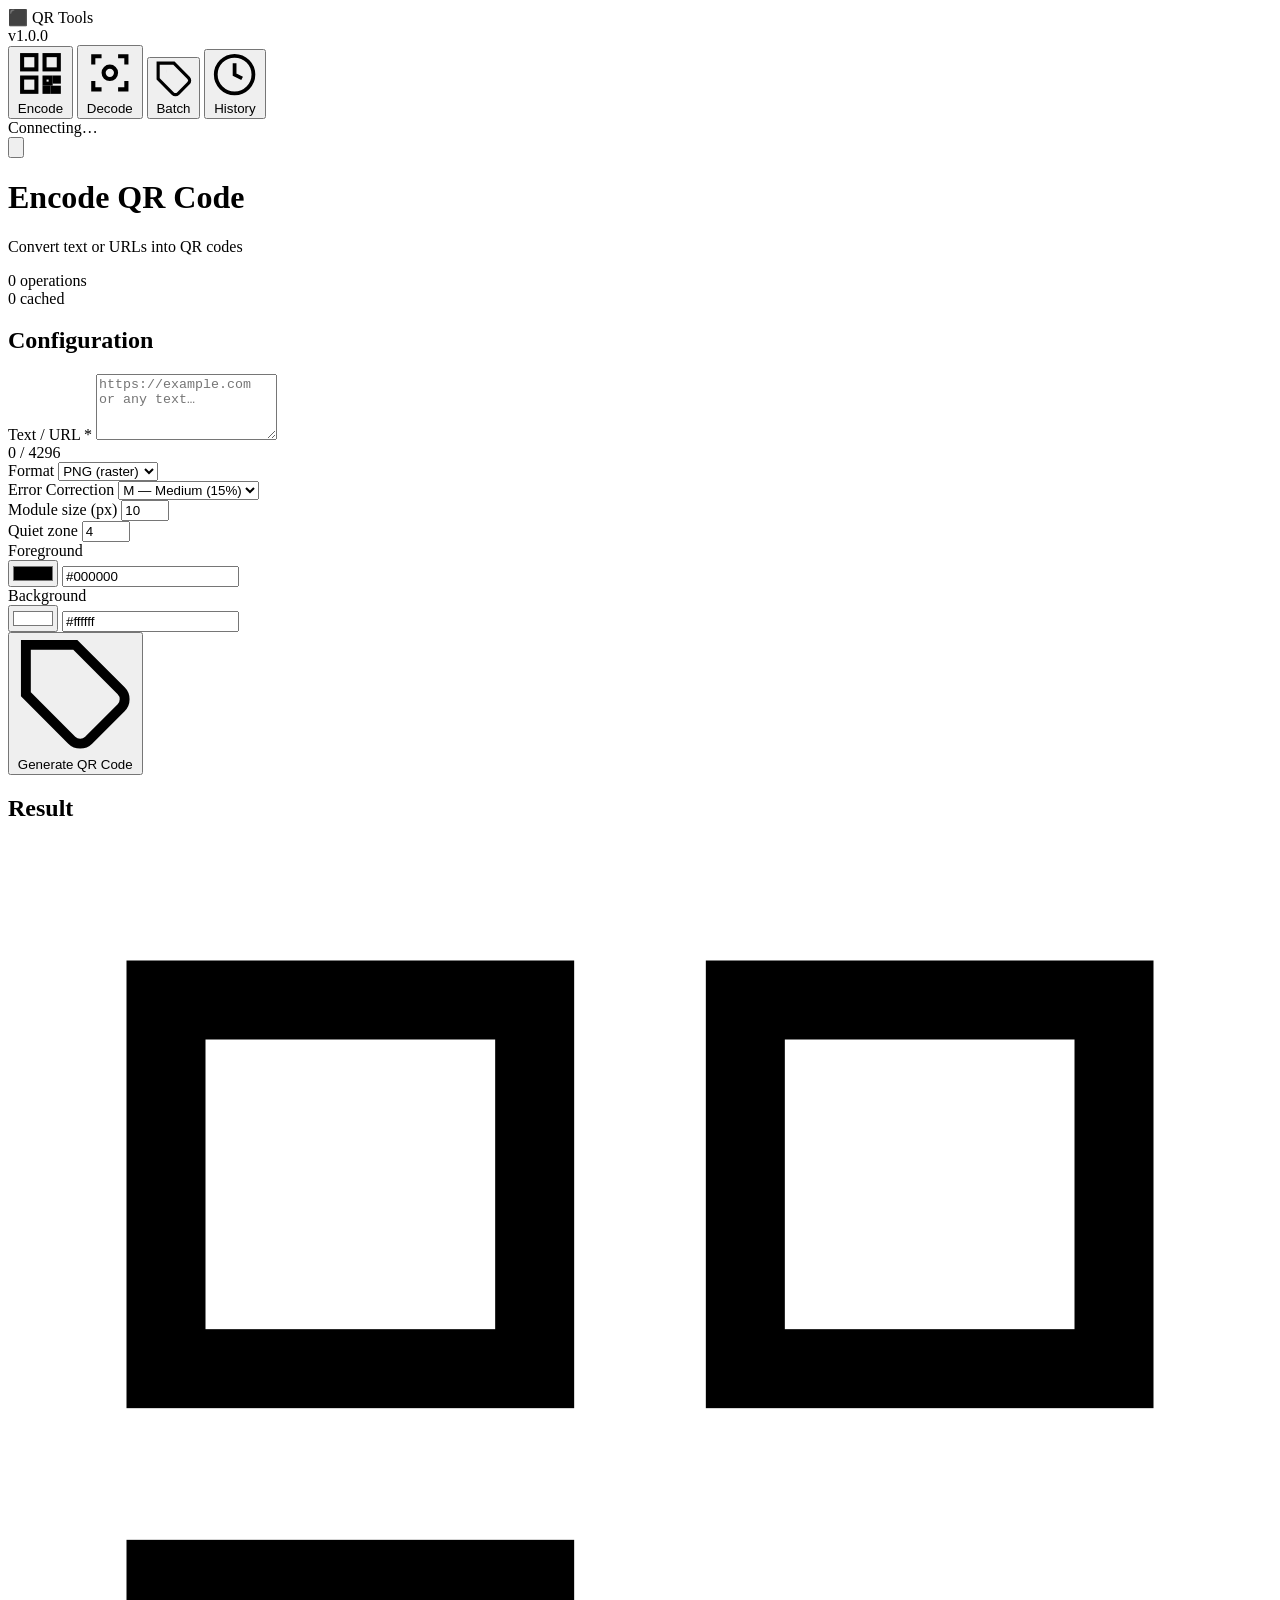
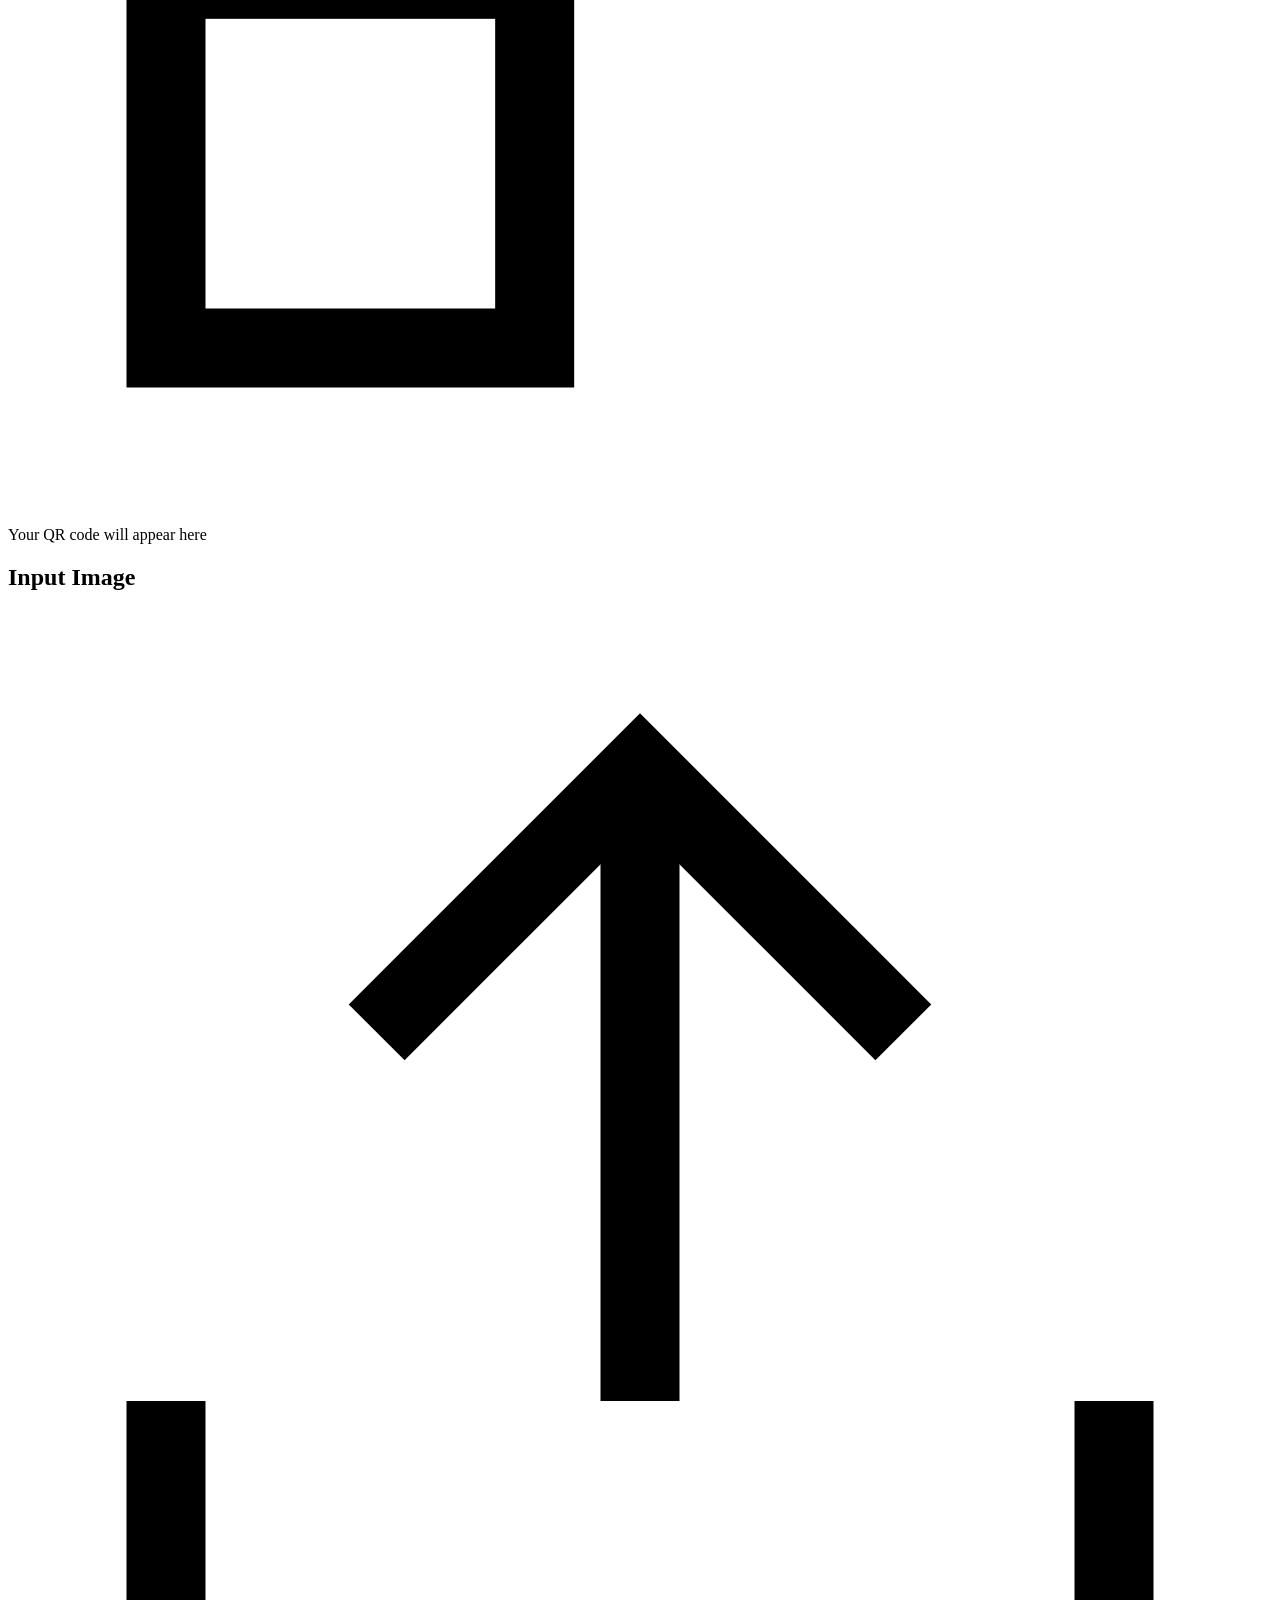
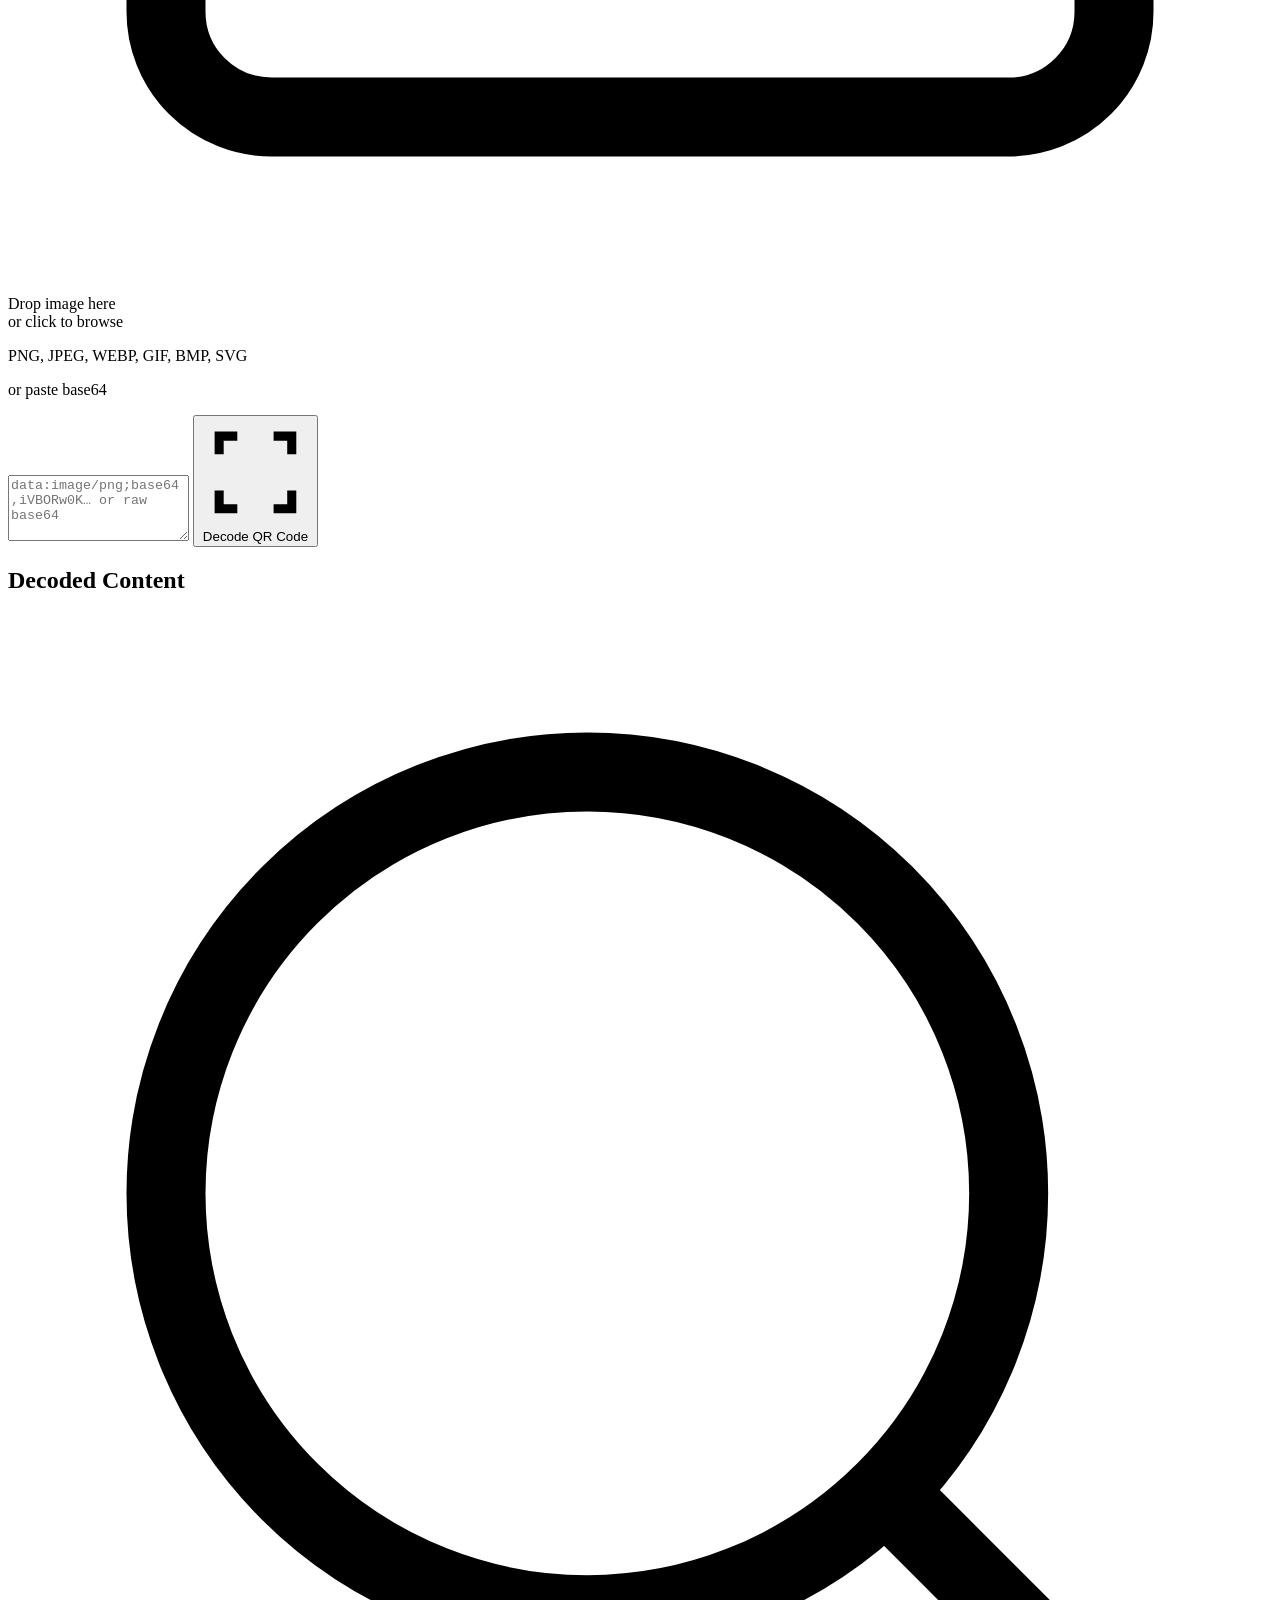
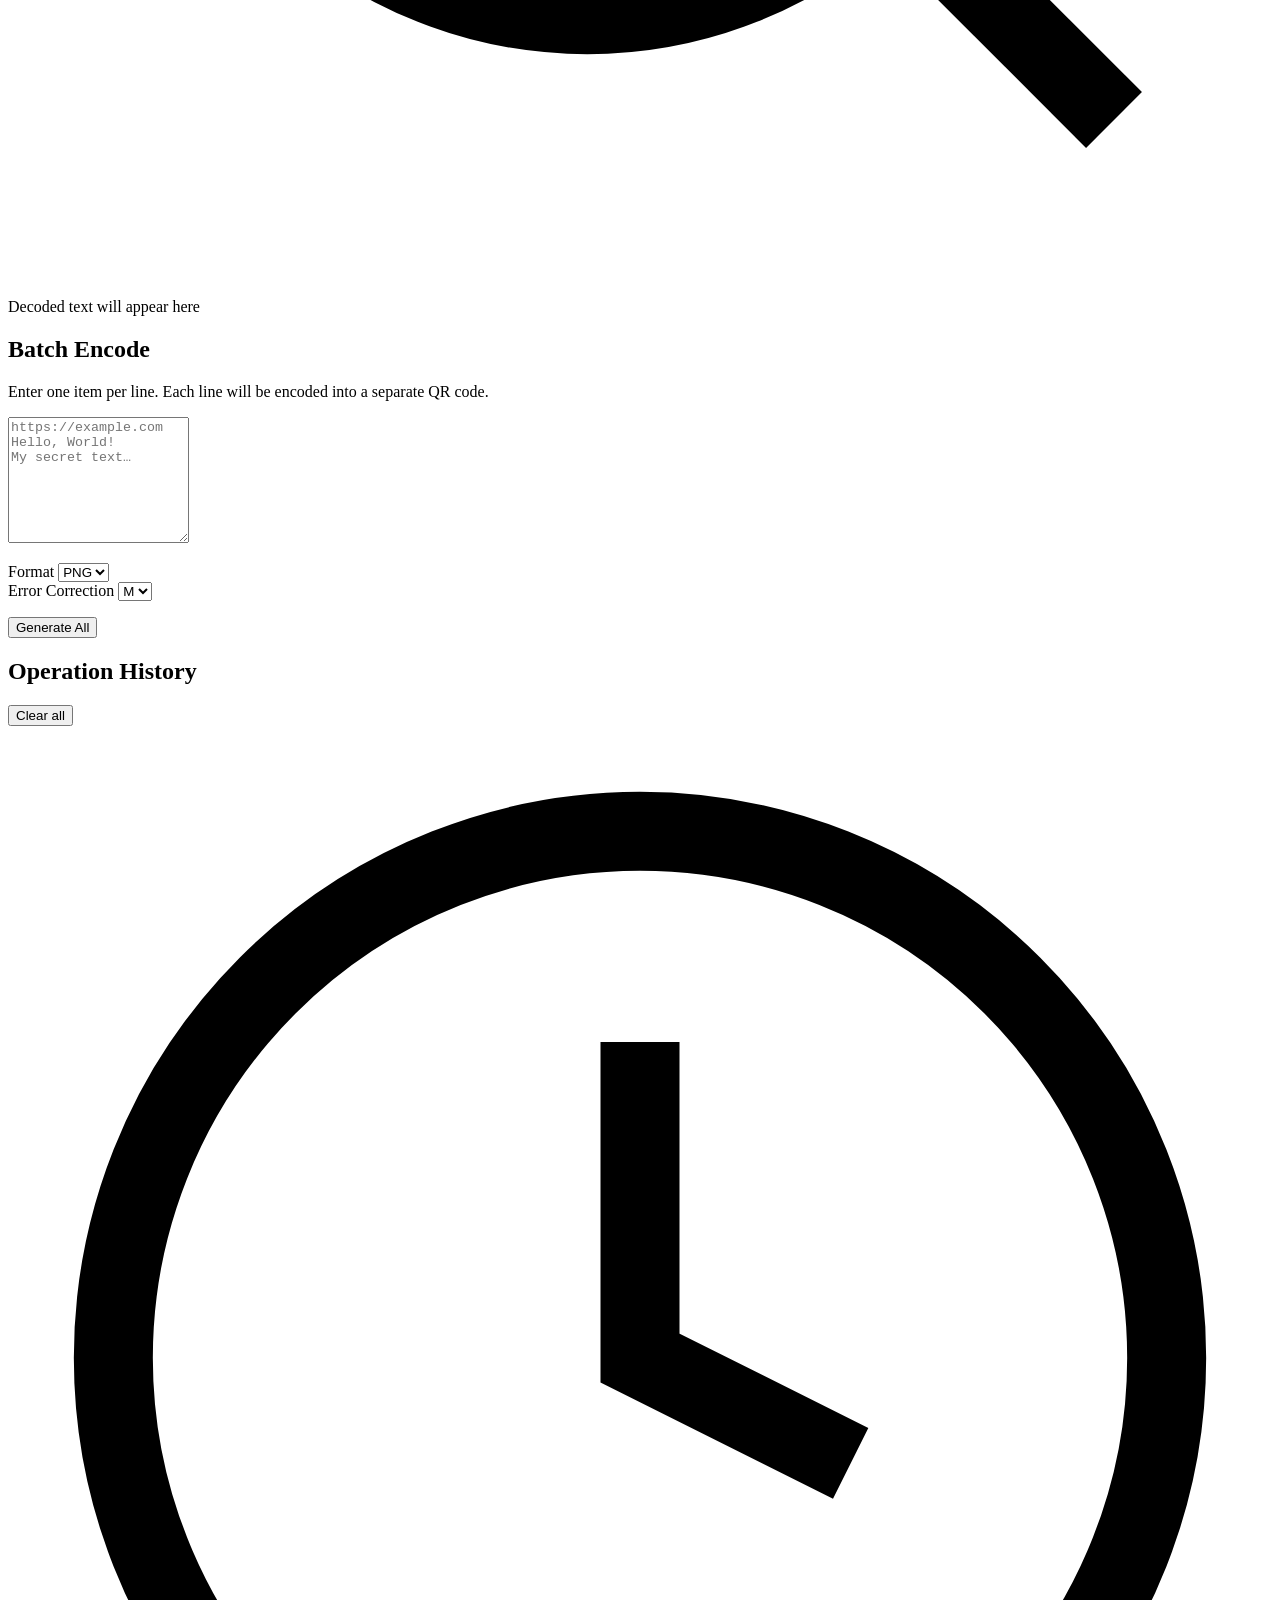
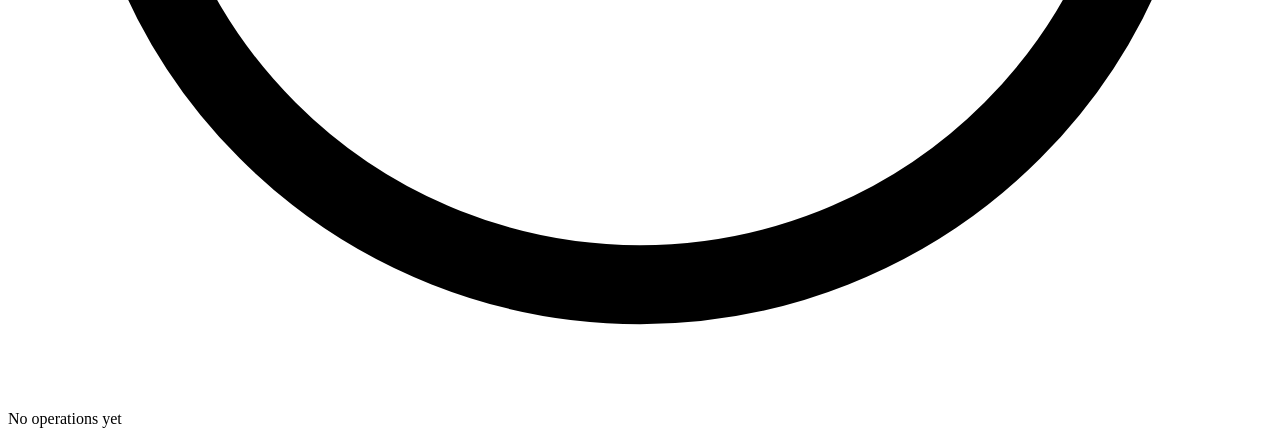
==== static/index.html @ 52db5de3 "feat: production-grade QR web dashboard with Axum, encode/decode API, dark/light UI - Axum 0.8 HTTP " ====
<!DOCTYPE html>
<html lang="en" data-theme="dark">
<head>
  <meta charset="UTF-8" />
  <meta name="viewport" content="width=device-width, initial-scale=1.0" />
  <meta name="description" content="QR Tools — Production-grade QR code encoder and decoder dashboard" />
  <meta name="theme-color" content="#0f1117" />
  <title>QR Tools Dashboard</title>
  <link rel="icon" href="data:image/svg+xml,<svg xmlns='http://www.w3.org/2000/svg' viewBox='0 0 100 100'><text y='.9em' font-size='90'>⬛</text></svg>" />
  <link rel="stylesheet" href="/css/style.css" />
</head>
<body>
  <!-- Sidebar -->
  <aside class="sidebar" id="sidebar">
    <div class="sidebar-header">
      <div class="logo">
        <span class="logo-icon">⬛</span>
        <span class="logo-text">QR Tools</span>
      </div>
      <span class="version-badge">v1.0.0</span>
    </div>

    <nav class="sidebar-nav">
      <button class="nav-item active" data-tab="encode">
        <svg class="nav-icon" viewBox="0 0 24 24" fill="none" stroke="currentColor" stroke-width="2"><rect x="3" y="3" width="7" height="7"/><rect x="14" y="3" width="7" height="7"/><rect x="3" y="14" width="7" height="7"/><rect x="14" y="14" width="3" height="3"/><rect x="19" y="14" width="2" height="2"/><rect x="14" y="19" width="2" height="2"/><rect x="18" y="19" width="3" height="2"/></svg>
        Encode
      </button>
      <button class="nav-item" data-tab="decode">
        <svg class="nav-icon" viewBox="0 0 24 24" fill="none" stroke="currentColor" stroke-width="2"><path d="M4 8V4h4M20 8V4h-4M4 16v4h4M20 16v4h-4"/><circle cx="12" cy="12" r="3"/></svg>
        Decode
      </button>
      <button class="nav-item" data-tab="batch">
        <svg class="nav-icon" viewBox="0 0 24 24" fill="none" stroke="currentColor" stroke-width="2"><path d="M12 2H2v10l9.29 9.29c.94.94 2.48.94 3.42 0l6.58-6.58c.94-.94.94-2.48 0-3.42L12 2Z"/><path d="M7 7h.01"/></svg>
        Batch
      </button>
      <button class="nav-item" data-tab="history">
        <svg class="nav-icon" viewBox="0 0 24 24" fill="none" stroke="currentColor" stroke-width="2"><circle cx="12" cy="12" r="10"/><polyline points="12 6 12 12 16 14"/></svg>
        History
      </button>
    </nav>

    <div class="sidebar-footer">
      <div class="server-status" id="serverStatus">
        <span class="status-dot" id="statusDot"></span>
        <span id="statusLabel">Connecting…</span>
      </div>
      <button class="theme-toggle" id="themeToggle" title="Toggle theme">
        <svg viewBox="0 0 24 24" fill="none" stroke="currentColor" stroke-width="2"><circle cx="12" cy="12" r="5"/><line x1="12" y1="1" x2="12" y2="3"/><line x1="12" y1="21" x2="12" y2="23"/><line x1="4.22" y1="4.22" x2="5.64" y2="5.64"/><line x1="18.36" y1="18.36" x2="19.78" y2="19.78"/><line x1="1" y1="12" x2="3" y2="12"/><line x1="21" y1="12" x2="23" y2="12"/><line x1="4.22" y1="19.78" x2="5.64" y2="18.36"/><line x1="18.36" y1="5.64" x2="19.78" y2="4.22"/></svg>
      </button>
    </div>
  </aside>

  <!-- Main content -->
  <main class="main">
    <!-- Top bar -->
    <header class="topbar">
      <div class="topbar-left">
        <h1 class="page-title" id="pageTitle">Encode QR Code</h1>
        <p class="page-subtitle" id="pageSubtitle">Convert text or URLs into QR codes</p>
      </div>
      <div class="topbar-right">
        <div class="stats-chip"><span id="statOps">0</span> operations</div>
        <div class="stats-chip"><span id="statHistory">0</span> cached</div>
      </div>
    </header>

    <!-- TAB: ENCODE -->
    <section class="tab-panel active" id="tab-encode">
      <div class="panel-grid panel-grid--encode">
        <!-- Controls card -->
        <div class="card controls-card">
          <h2 class="card-title">Configuration</h2>

          <label class="form-label">Text / URL <span class="required">*</span></label>
          <textarea
            id="encodeData"
            class="form-input form-textarea"
            placeholder="https://example.com or any text…"
            rows="4"
            maxlength="4296"
          ></textarea>
          <div class="char-count"><span id="charCount">0</span> / 4296</div>

          <div class="form-row">
            <div class="form-group">
              <label class="form-label">Format</label>
              <select id="encodeFormat" class="form-input form-select">
                <option value="png">PNG (raster)</option>
                <option value="svg">SVG (vector)</option>
              </select>
            </div>
            <div class="form-group">
              <label class="form-label">Error Correction</label>
              <select id="encodeEcLevel" class="form-input form-select">
                <option value="L">L — Low (7%)</option>
                <option value="M" selected>M — Medium (15%)</option>
                <option value="Q">Q — Quartile (25%)</option>
                <option value="H">H — High (30%)</option>
              </select>
            </div>
          </div>

          <div class="form-row">
            <div class="form-group">
              <label class="form-label">Module size (px)</label>
              <input type="number" id="moduleSize" class="form-input" value="10" min="1" max="50" />
            </div>
            <div class="form-group">
              <label class="form-label">Quiet zone</label>
              <input type="number" id="quietZone" class="form-input" value="4" min="0" max="20" />
            </div>
          </div>

          <div class="form-row">
            <div class="form-group">
              <label class="form-label">Foreground</label>
              <div class="color-input-row">
                <input type="color" id="fgColorPicker" value="#000000" class="color-swatch" />
                <input type="text" id="fgColorText" class="form-input" value="#000000" placeholder="#000000" />
              </div>
            </div>
            <div class="form-group">
              <label class="form-label">Background</label>
              <div class="color-input-row">
                <input type="color" id="bgColorPicker" value="#ffffff" class="color-swatch" />
                <input type="text" id="bgColorText" class="form-input" value="#ffffff" placeholder="#ffffff" />
              </div>
            </div>
          </div>

          <button class="btn btn--primary btn--full" id="encodeBtn">
            <svg viewBox="0 0 24 24" fill="none" stroke="currentColor" stroke-width="2" class="btn-icon"><path d="M12 2H2v10l9.29 9.29c.94.94 2.48.94 3.42 0l6.58-6.58c.94-.94.94-2.48 0-3.42L12 2Z"/></svg>
            Generate QR Code
          </button>
        </div>

        <!-- Result card -->
        <div class="card result-card">
          <h2 class="card-title">Result</h2>
          <div class="qr-preview" id="encodePreview">
            <div class="qr-placeholder">
              <svg viewBox="0 0 24 24" fill="none" stroke="currentColor" stroke-width="1.5" class="placeholder-icon"><rect x="3" y="3" width="7" height="7"/><rect x="14" y="3" width="7" height="7"/><rect x="3" y="14" width="7" height="7"/></svg>
              <p>Your QR code will appear here</p>
            </div>
          </div>
          <div class="result-actions" id="encodeActions" style="display:none;">
            <button class="btn btn--secondary" id="downloadBtn">
              <svg viewBox="0 0 24 24" fill="none" stroke="currentColor" stroke-width="2" class="btn-icon"><path d="M21 15v4a2 2 0 0 1-2 2H5a2 2 0 0 1-2-2v-4"/><polyline points="7 10 12 15 17 10"/><line x1="12" y1="15" x2="12" y2="3"/></svg>
              Download
            </button>
            <button class="btn btn--secondary" id="copyBtn">
              <svg viewBox="0 0 24 24" fill="none" stroke="currentColor" stroke-width="2" class="btn-icon"><rect x="9" y="9" width="13" height="13" rx="2" ry="2"/><path d="M5 15H4a2 2 0 0 1-2-2V4a2 2 0 0 1 2-2h9a2 2 0 0 1 2 2v1"/></svg>
              Copy Base64
            </button>
          </div>
          <div class="result-meta" id="encodeMeta"></div>
        </div>
      </div>
    </section>

    <!-- TAB: DECODE -->
    <section class="tab-panel" id="tab-decode">
      <div class="panel-grid panel-grid--decode">
        <!-- Upload card -->
        <div class="card">
          <h2 class="card-title">Input Image</h2>

          <div
            class="drop-zone"
            id="dropZone"
            tabindex="0"
            role="button"
            aria-label="Drop an image here or click to upload"
          >
            <div class="drop-zone-content" id="dropContent">
              <svg viewBox="0 0 24 24" fill="none" stroke="currentColor" stroke-width="1.5" class="drop-icon"><path d="M21 15v4a2 2 0 0 1-2 2H5a2 2 0 0 1-2-2v-4"/><polyline points="17 8 12 3 7 8"/><line x1="12" y1="3" x2="12" y2="15"/></svg>
              <p class="drop-label">Drop image here<br/><span class="drop-sub">or click to browse</span></p>
              <p class="drop-formats">PNG, JPEG, WEBP, GIF, BMP, SVG</p>
            </div>
            <img id="dropPreview" class="drop-preview" style="display:none;" alt="Preview" />
          </div>
          <input type="file" id="fileInput" accept="image/*" style="display:none;" />

          <div class="spacer-sm"></div>

          <div class="or-divider"><span>or paste base64</span></div>
          <textarea
            id="decodeBase64"
            class="form-input form-textarea"
            placeholder="[data-uri]… or raw base64"
            rows="4"
          ></textarea>

          <button class="btn btn--primary btn--full" id="decodeBtn" style="margin-top:1rem;">
            <svg viewBox="0 0 24 24" fill="none" stroke="currentColor" stroke-width="2" class="btn-icon"><path d="M4 8V4h4M20 8V4h-4M4 16v4h4M20 16v4h-4"/></svg>
            Decode QR Code
          </button>
        </div>

        <!-- Decoded result card -->
        <div class="card">
          <h2 class="card-title">Decoded Content</h2>
          <div class="decode-result" id="decodeResult">
            <div class="qr-placeholder">
              <svg viewBox="0 0 24 24" fill="none" stroke="currentColor" stroke-width="1.5" class="placeholder-icon"><circle cx="11" cy="11" r="8"/><line x1="21" y1="21" x2="16.65" y2="16.65"/></svg>
              <p>Decoded text will appear here</p>
            </div>
          </div>
        </div>
      </div>
    </section>

    <!-- TAB: BATCH -->
    <section class="tab-panel" id="tab-batch">
      <div class="card">
        <h2 class="card-title">Batch Encode</h2>
        <p class="card-desc">Enter one item per line. Each line will be encoded into a separate QR code.</p>
        <textarea
          id="batchData"
          class="form-input form-textarea"
          placeholder="https://example.com&#10;Hello, World!&#10;My secret text…"
          rows="8"
        ></textarea>

        <div class="form-row" style="margin-top:1rem;">
          <div class="form-group">
            <label class="form-label">Format</label>
            <select id="batchFormat" class="form-input form-select">
              <option value="png">PNG</option>
              <option value="svg">SVG</option>
            </select>
          </div>
          <div class="form-group">
            <label class="form-label">Error Correction</label>
            <select id="batchEcLevel" class="form-input form-select">
              <option value="L">L</option>
              <option value="M" selected>M</option>
              <option value="Q">Q</option>
              <option value="H">H</option>
            </select>
          </div>
        </div>

        <button class="btn btn--primary" id="batchBtn" style="margin-top:1rem;">
          Generate All
        </button>
        <div class="batch-results" id="batchResults"></div>
      </div>
    </section>

    <!-- TAB: HISTORY -->
    <section class="tab-panel" id="tab-history">
      <div class="card">
        <div class="card-header-row">
          <h2 class="card-title">Operation History</h2>
          <button class="btn btn--ghost btn--sm" id="clearHistoryBtn">Clear all</button>
        </div>
        <div class="history-list" id="historyList">
          <div class="qr-placeholder">
            <svg viewBox="0 0 24 24" fill="none" stroke="currentColor" stroke-width="1.5" class="placeholder-icon"><circle cx="12" cy="12" r="10"/><polyline points="12 6 12 12 16 14"/></svg>
            <p>No operations yet</p>
          </div>
        </div>
      </div>
    </section>
  </main>

  <!-- Toast notifications -->
  <div class="toast-container" id="toastContainer"></div>

  <!-- Loading overlay -->
  <div class="loading-overlay" id="loadingOverlay" style="display:none;">
    <div class="spinner"></div>
  </div>

  <script src="/js/app.js"></script>
</body>
</html>
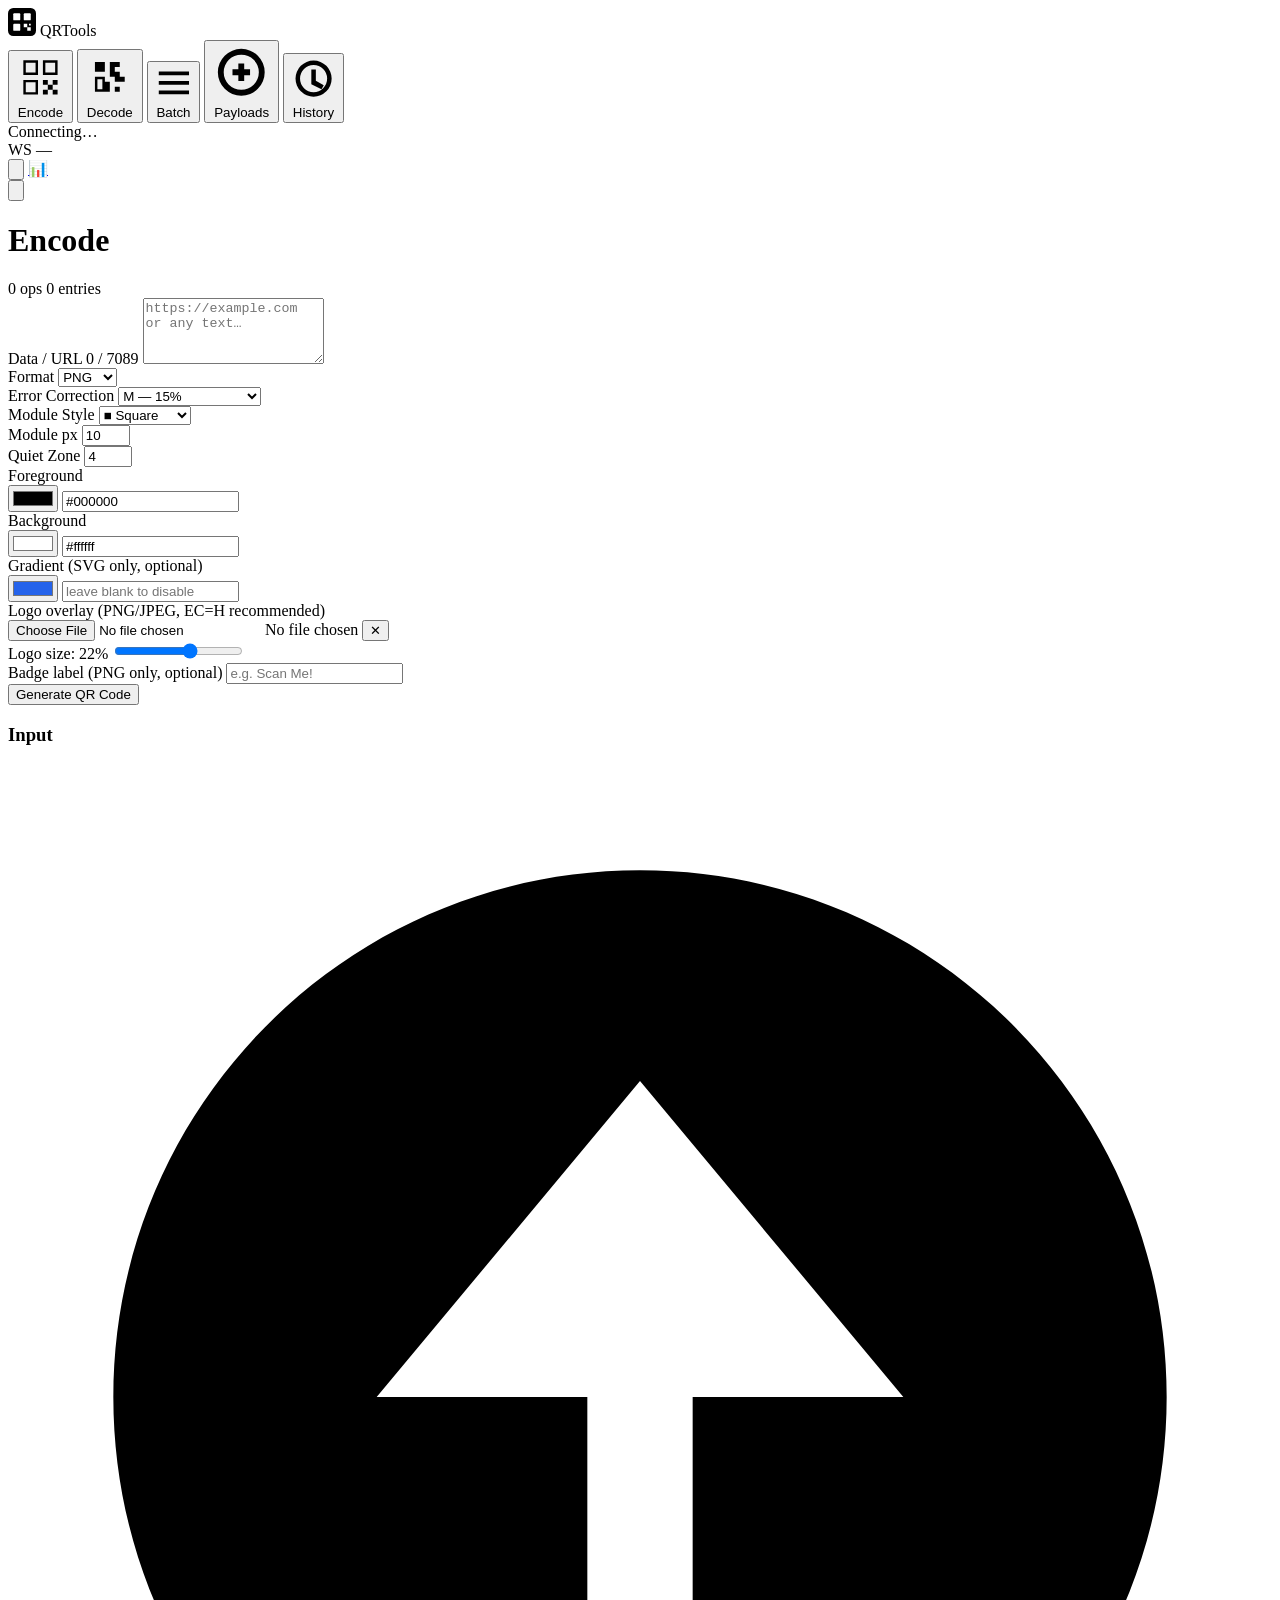
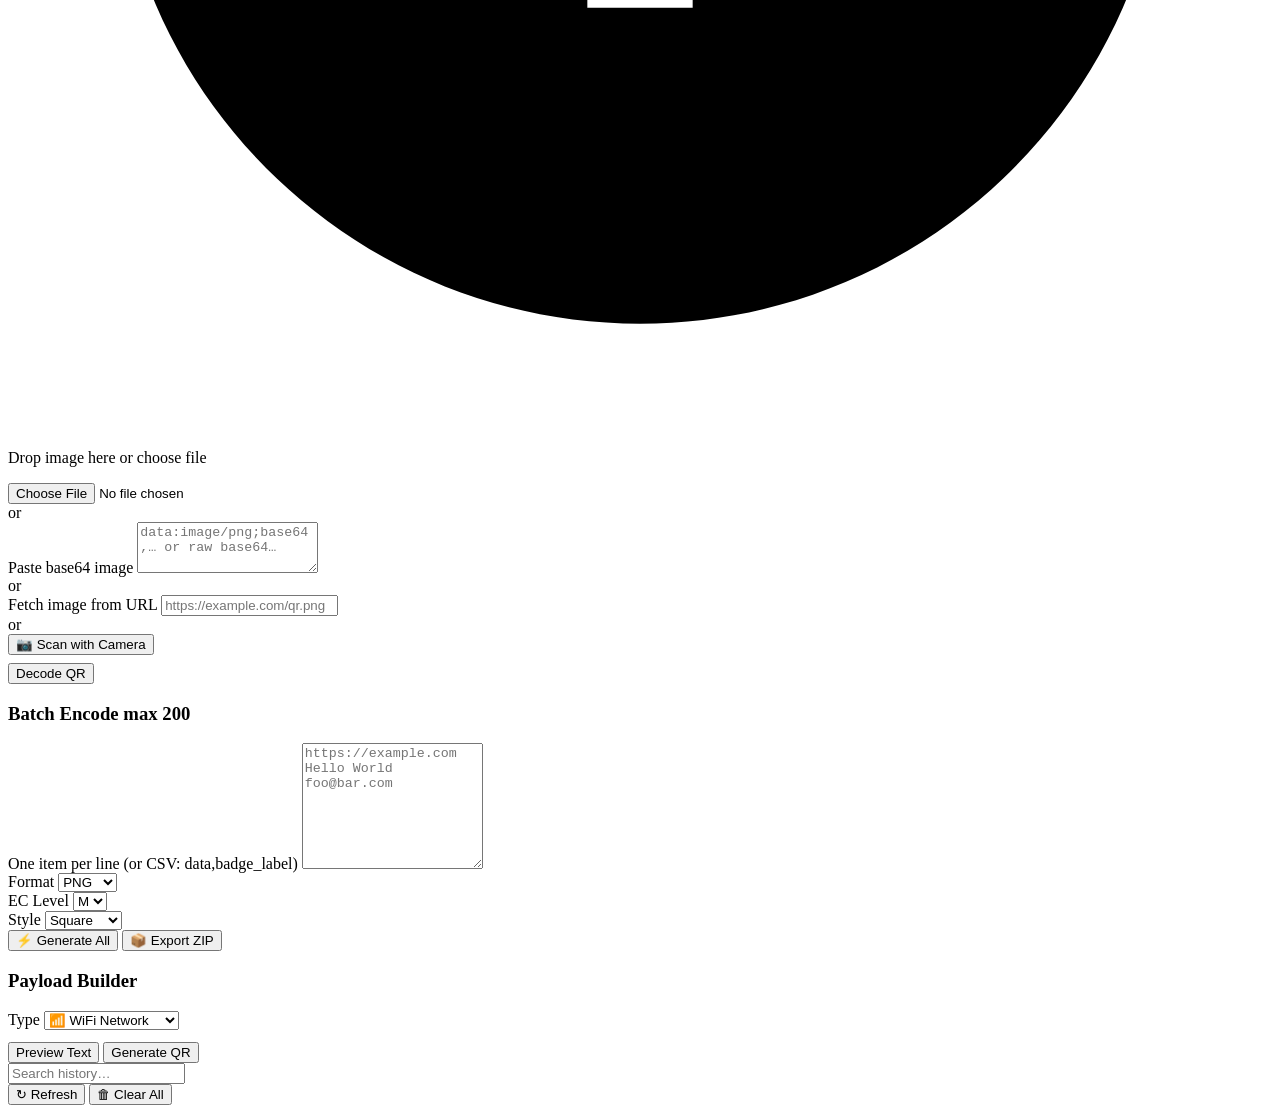
==== commit 10eae9fe: "feat: v2.0.0 — professional QR platform rewrite Backend: - Axum 0.8 with structured routing, fallbac" ====
--- a/static/index.html
+++ b/static/index.html
@@ -1,278 +1,350 @@
 <!DOCTYPE html>
 <html lang="en" data-theme="dark">
 <head>
-  <meta charset="UTF-8" />
-  <meta name="viewport" content="width=device-width, initial-scale=1.0" />
-  <meta name="description" content="QR Tools — Production-grade QR code encoder and decoder dashboard" />
-  <meta name="theme-color" content="#0f1117" />
-  <title>QR Tools Dashboard</title>
-  <link rel="icon" href="data:image/svg+xml,<svg xmlns='http://www.w3.org/2000/svg' viewBox='0 0 100 100'><text y='.9em' font-size='90'>⬛</text></svg>" />
-  <link rel="stylesheet" href="/css/style.css" />
+<meta charset="UTF-8"/>
+<meta name="viewport" content="width=device-width,initial-scale=1"/>
+<title>QRTools — Advanced QR Platform</title>
+<link rel="stylesheet" href="/css/style.css"/>
+<link rel="icon" href="data:image/svg+xml,<svg xmlns='http://www.w3.org/2000/svg' viewBox='0 0 32 32'><rect width='32' height='32' rx='6' fill='%2358a6ff'/><rect x='6' y='6' width='8' height='8' rx='1' fill='white'/><rect x='18' y='6' width='8' height='8' rx='1' fill='white'/><rect x='6' y='18' width='8' height='8' rx='1' fill='white'/><rect x='18' y='18' width='4' height='4' fill='white'/><rect x='24' y='18' width='2' height='2' fill='white'/><rect x='22' y='22' width='4' height='4' fill='white'/></svg>"/>
 </head>
 <body>
-  <!-- Sidebar -->
-  <aside class="sidebar" id="sidebar">
-    <div class="sidebar-header">
-      <div class="logo">
-        <span class="logo-icon">⬛</span>
-        <span class="logo-text">QR Tools</span>
-      </div>
-      <span class="version-badge">v1.0.0</span>
-    </div>
-
-    <nav class="sidebar-nav">
-      <button class="nav-item active" data-tab="encode">
-        <svg class="nav-icon" viewBox="0 0 24 24" fill="none" stroke="currentColor" stroke-width="2"><rect x="3" y="3" width="7" height="7"/><rect x="14" y="3" width="7" height="7"/><rect x="3" y="14" width="7" height="7"/><rect x="14" y="14" width="3" height="3"/><rect x="19" y="14" width="2" height="2"/><rect x="14" y="19" width="2" height="2"/><rect x="18" y="19" width="3" height="2"/></svg>
-        Encode
-      </button>
-      <button class="nav-item" data-tab="decode">
-        <svg class="nav-icon" viewBox="0 0 24 24" fill="none" stroke="currentColor" stroke-width="2"><path d="M4 8V4h4M20 8V4h-4M4 16v4h4M20 16v4h-4"/><circle cx="12" cy="12" r="3"/></svg>
-        Decode
-      </button>
-      <button class="nav-item" data-tab="batch">
-        <svg class="nav-icon" viewBox="0 0 24 24" fill="none" stroke="currentColor" stroke-width="2"><path d="M12 2H2v10l9.29 9.29c.94.94 2.48.94 3.42 0l6.58-6.58c.94-.94.94-2.48 0-3.42L12 2Z"/><path d="M7 7h.01"/></svg>
-        Batch
-      </button>
-      <button class="nav-item" data-tab="history">
-        <svg class="nav-icon" viewBox="0 0 24 24" fill="none" stroke="currentColor" stroke-width="2"><circle cx="12" cy="12" r="10"/><polyline points="12 6 12 12 16 14"/></svg>
-        History
-      </button>
-    </nav>
-
-    <div class="sidebar-footer">
-      <div class="server-status" id="serverStatus">
-        <span class="status-dot" id="statusDot"></span>
-        <span id="statusLabel">Connecting…</span>
-      </div>
-      <button class="theme-toggle" id="themeToggle" title="Toggle theme">
-        <svg viewBox="0 0 24 24" fill="none" stroke="currentColor" stroke-width="2"><circle cx="12" cy="12" r="5"/><line x1="12" y1="1" x2="12" y2="3"/><line x1="12" y1="21" x2="12" y2="23"/><line x1="4.22" y1="4.22" x2="5.64" y2="5.64"/><line x1="18.36" y1="18.36" x2="19.78" y2="19.78"/><line x1="1" y1="12" x2="3" y2="12"/><line x1="21" y1="12" x2="23" y2="12"/><line x1="4.22" y1="19.78" x2="5.64" y2="18.36"/><line x1="18.36" y1="5.64" x2="19.78" y2="4.22"/></svg>
-      </button>
-    </div>
-  </aside>
-
-  <!-- Main content -->
-  <main class="main">
-    <!-- Top bar -->
-    <header class="topbar">
-      <div class="topbar-left">
-        <h1 class="page-title" id="pageTitle">Encode QR Code</h1>
-        <p class="page-subtitle" id="pageSubtitle">Convert text or URLs into QR codes</p>
-      </div>
-      <div class="topbar-right">
-        <div class="stats-chip"><span id="statOps">0</span> operations</div>
-        <div class="stats-chip"><span id="statHistory">0</span> cached</div>
-      </div>
-    </header>
-
-    <!-- TAB: ENCODE -->
-    <section class="tab-panel active" id="tab-encode">
-      <div class="panel-grid panel-grid--encode">
-        <!-- Controls card -->
-        <div class="card controls-card">
-          <h2 class="card-title">Configuration</h2>
-
-          <label class="form-label">Text / URL <span class="required">*</span></label>
-          <textarea
-            id="encodeData"
-            class="form-input form-textarea"
-            placeholder="https://example.com or any text…"
-            rows="4"
-            maxlength="4296"
-          ></textarea>
-          <div class="char-count"><span id="charCount">0</span> / 4296</div>
-
-          <div class="form-row">
-            <div class="form-group">
-              <label class="form-label">Format</label>
-              <select id="encodeFormat" class="form-input form-select">
-                <option value="png">PNG (raster)</option>
-                <option value="svg">SVG (vector)</option>
-              </select>
+<!-- ── Sidebar ─────────────────────────────────────────────────────────── -->
+<aside class="sidebar" id="sidebar">
+  <div class="sidebar__logo">
+    <svg width="28" height="28" viewBox="0 0 32 32"><rect width="32" height="32" rx="6" fill="var(--accent)"/><rect x="6" y="6" width="8" height="8" rx="1" fill="white"/><rect x="18" y="6" width="8" height="8" rx="1" fill="white"/><rect x="6" y="18" width="8" height="8" rx="1" fill="white"/><rect x="18" y="18" width="4" height="4" fill="white"/><rect x="24" y="18" width="2" height="2" fill="white"/><rect x="22" y="22" width="4" height="4" fill="white"/></svg>
+    <span>QRTools</span>
+  </div>
+  <nav class="sidebar__nav">
+    <button class="nav-item active" data-tab="encode"     title="Encode (E)">
+      <svg viewBox="0 0 20 20" fill="currentColor"><path d="M3 3h6v6H3V3zm1 1v4h4V4H4zM3 11h6v6H3v-6zm1 1v4h4v-4H4zM11 3h6v6h-6V3zm1 1v4h4V4h-4zM13 13h2v2h-2v-2zM11 11h2v2h-2v-2zM15 15h2v2h-2v-2zM11 15h2v2h-2v-2zM15 11h2v2h-2v-2z"/></svg>
+      <span>Encode</span>
+    </button>
+    <button class="nav-item" data-tab="decode"     title="Decode (D)">
+      <svg viewBox="0 0 20 20" fill="currentColor"><path d="M4 4h4v4H4V4zm6 0h4v2h-2v2h2v2h-4V4zm4 6h2v2h-2v-2zm-6 4h2v2H8v-2zm4 0h2v2h-2v-2zm-4-2h2v2H8v-2zm-4-2h4v6H4v-6zm1 1v4h2v-4H5zm7-1h2v2h-2v-2z"/></svg>
+      <span>Decode</span>
+    </button>
+    <button class="nav-item" data-tab="batch"      title="Batch (B)">
+      <svg viewBox="0 0 20 20" fill="currentColor"><path d="M2 4h16v2H2V4zm0 5h16v2H2V9zm0 5h16v2H2v-2z"/></svg>
+      <span>Batch</span>
+    </button>
+    <button class="nav-item" data-tab="payload"    title="Payload Builder (P)">
+      <svg viewBox="0 0 20 20" fill="currentColor"><path d="M10 2a8 8 0 100 16A8 8 0 0010 2zm0 14a6 6 0 110-12 6 6 0 010 12zm1-9H9v2H7v2h2v2h2v-2h2v-2h-2V7z"/></svg>
+      <span>Payloads</span>
+    </button>
+    <button class="nav-item" data-tab="history"    title="History (H)">
+      <svg viewBox="0 0 20 20" fill="currentColor"><path d="M10 2a8 8 0 100 16A8 8 0 0010 2zm0 14a6 6 0 110-12 6 6 0 010 12zM9 6h2v5l3.5 2-1 1.73L9 12.5V6z"/></svg>
+      <span>History</span>
+    </button>
+  </nav>
+  <div class="sidebar__footer">
+    <div class="status-row">
+      <span class="status-dot" id="statusDot"></span>
+      <span class="status-txt" id="statusTxt">Connecting…</span>
+    </div>
+    <div class="ws-row">
+      <span class="ws-dot" id="wsDot" title="Live stats WebSocket"></span>
+      <span class="ws-txt" id="wsTxt">WS —</span>
+    </div>
+    <button class="theme-btn" id="themeBtn" title="Toggle theme (T)">
+      <svg id="themeIcon" viewBox="0 0 20 20" fill="currentColor"><path d="M10 2a1 1 0 011 1v1a1 1 0 01-2 0V3a1 1 0 011-1zm4.243 2.757a1 1 0 011.414 0l.707.707a1 1 0 01-1.414 1.414l-.707-.707a1 1 0 010-1.414zM17 9h1a1 1 0 010 2h-1a1 1 0 010-2zM5.757 14.243a1 1 0 010 1.414l-.707.707a1 1 0 01-1.414-1.414l.707-.707a1 1 0 011.414 0zM10 15a1 1 0 011 1v1a1 1 0 01-2 0v-1a1 1 0 011-1zm-4.243-2.757a1 1 0 011.414 1.414l-.707.707a1 1 0 01-1.414-1.414l.707-.707zM3 9H2a1 1 0 000 2h1a1 1 0 000-2zM6.464 5.172a1 1 0 010-1.414l.707-.707A1 1 0 016.464 5.172zM10 6a4 4 0 100 8 4 4 0 000-8z"/></svg>
+    </button>
+    <a class="metrics-link" href="/metrics" target="_blank" title="Prometheus metrics">📊</a>
+  </div>
+</aside>
+
+<!-- ── Main ───────────────────────────────────────────────────────────── -->
+<main class="main" id="main">
+  <header class="topbar">
+    <button class="sidebar-toggle" id="sidebarToggle" title="Toggle sidebar">
+      <svg viewBox="0 0 20 20" fill="currentColor"><path d="M3 5h14v1H3V5zm0 4h14v1H3V9zm0 4h14v1H3v-1z"/></svg>
+    </button>
+    <h1 class="topbar__title" id="pageTitle">Encode</h1>
+    <div class="topbar__chips">
+      <span class="chip chip--blue"  id="chipOps">0 ops</span>
+      <span class="chip chip--green" id="chipHist">0 entries</span>
+    </div>
+  </header>
+
+  <!-- ── Encode ─────────────────────────────────────────────────────── -->
+  <section class="tab-panel active" id="tab-encode">
+    <div class="panel-grid encode-grid">
+      <!-- Left: controls -->
+      <div class="card encode-controls">
+        <div class="field">
+          <label for="encodeData">Data / URL
+            <span class="char-counter" id="encodeCounter">0 / 7089</span>
+          </label>
+          <textarea id="encodeData" rows="4" placeholder="https://example.com or any text…" maxlength="7089"></textarea>
+        </div>
+        <div class="row-2">
+          <div class="field">
+            <label for="encodeFormat">Format</label>
+            <select id="encodeFormat">
+              <option value="png" selected>PNG</option>
+              <option value="jpeg">JPEG</option>
+              <option value="webp">WebP</option>
+              <option value="svg">SVG</option>
+            </select>
+          </div>
+          <div class="field">
+            <label for="encodeEC">Error Correction</label>
+            <select id="encodeEC">
+              <option value="L">L — 7%</option>
+              <option value="M" selected>M — 15%</option>
+              <option value="Q">Q — 25%</option>
+              <option value="H">H — 30% (for logos)</option>
+            </select>
+          </div>
+        </div>
+        <div class="row-3">
+          <div class="field">
+            <label for="encodeStyle">Module Style</label>
+            <select id="encodeStyle">
+              <option value="square" selected>■ Square</option>
+              <option value="dot">● Dot</option>
+              <option value="rounded">▣ Rounded</option>
+            </select>
+          </div>
+          <div class="field">
+            <label for="encodeModSize">Module px</label>
+            <input type="number" id="encodeModSize" value="10" min="2" max="50"/>
+          </div>
+          <div class="field">
+            <label for="encodeQZ">Quiet Zone</label>
+            <input type="number" id="encodeQZ" value="4" min="0" max="10"/>
+          </div>
+        </div>
+        <div class="row-2">
+          <div class="field color-field">
+            <label for="encodeFgText">Foreground</label>
+            <div class="color-row">
+              <input type="color" id="encodeFgPicker" value="#000000"/>
+              <input type="text"  id="encodeFgText"   value="#000000" class="color-text"/>
             </div>
-            <div class="form-group">
-              <label class="form-label">Error Correction</label>
-              <select id="encodeEcLevel" class="form-input form-select">
-                <option value="L">L — Low (7%)</option>
-                <option value="M" selected>M — Medium (15%)</option>
-                <option value="Q">Q — Quartile (25%)</option>
-                <option value="H">H — High (30%)</option>
-              </select>
+          </div>
+          <div class="field color-field">
+            <label for="encodeBgText">Background</label>
+            <div class="color-row">
+              <input type="color" id="encodeBgPicker" value="#ffffff"/>
+              <input type="text"  id="encodeBgText"   value="#ffffff" class="color-text"/>
             </div>
           </div>
-
-          <div class="form-row">
-            <div class="form-group">
-              <label class="form-label">Module size (px)</label>
-              <input type="number" id="moduleSize" class="form-input" value="10" min="1" max="50" />
-            </div>
-            <div class="form-group">
-              <label class="form-label">Quiet zone</label>
-              <input type="number" id="quietZone" class="form-input" value="4" min="0" max="20" />
-            </div>
-          </div>
-
-          <div class="form-row">
-            <div class="form-group">
-              <label class="form-label">Foreground</label>
-              <div class="color-input-row">
-                <input type="color" id="fgColorPicker" value="#000000" class="color-swatch" />
-                <input type="text" id="fgColorText" class="form-input" value="#000000" placeholder="#000000" />
-              </div>
-            </div>
-            <div class="form-group">
-              <label class="form-label">Background</label>
-              <div class="color-input-row">
-                <input type="color" id="bgColorPicker" value="#ffffff" class="color-swatch" />
-                <input type="text" id="bgColorText" class="form-input" value="#ffffff" placeholder="#ffffff" />
-              </div>
-            </div>
-          </div>
-
-          <button class="btn btn--primary btn--full" id="encodeBtn">
-            <svg viewBox="0 0 24 24" fill="none" stroke="currentColor" stroke-width="2" class="btn-icon"><path d="M12 2H2v10l9.29 9.29c.94.94 2.48.94 3.42 0l6.58-6.58c.94-.94.94-2.48 0-3.42L12 2Z"/></svg>
-            Generate QR Code
-          </button>
-        </div>
-
-        <!-- Result card -->
-        <div class="card result-card">
-          <h2 class="card-title">Result</h2>
-          <div class="qr-preview" id="encodePreview">
-            <div class="qr-placeholder">
-              <svg viewBox="0 0 24 24" fill="none" stroke="currentColor" stroke-width="1.5" class="placeholder-icon"><rect x="3" y="3" width="7" height="7"/><rect x="14" y="3" width="7" height="7"/><rect x="3" y="14" width="7" height="7"/></svg>
-              <p>Your QR code will appear here</p>
-            </div>
-          </div>
-          <div class="result-actions" id="encodeActions" style="display:none;">
-            <button class="btn btn--secondary" id="downloadBtn">
-              <svg viewBox="0 0 24 24" fill="none" stroke="currentColor" stroke-width="2" class="btn-icon"><path d="M21 15v4a2 2 0 0 1-2 2H5a2 2 0 0 1-2-2v-4"/><polyline points="7 10 12 15 17 10"/><line x1="12" y1="15" x2="12" y2="3"/></svg>
-              Download
-            </button>
-            <button class="btn btn--secondary" id="copyBtn">
-              <svg viewBox="0 0 24 24" fill="none" stroke="currentColor" stroke-width="2" class="btn-icon"><rect x="9" y="9" width="13" height="13" rx="2" ry="2"/><path d="M5 15H4a2 2 0 0 1-2-2V4a2 2 0 0 1 2-2h9a2 2 0 0 1 2 2v1"/></svg>
-              Copy Base64
-            </button>
-          </div>
-          <div class="result-meta" id="encodeMeta"></div>
-        </div>
-      </div>
-    </section>
-
-    <!-- TAB: DECODE -->
-    <section class="tab-panel" id="tab-decode">
-      <div class="panel-grid panel-grid--decode">
-        <!-- Upload card -->
-        <div class="card">
-          <h2 class="card-title">Input Image</h2>
-
-          <div
-            class="drop-zone"
-            id="dropZone"
-            tabindex="0"
-            role="button"
-            aria-label="Drop an image here or click to upload"
-          >
-            <div class="drop-zone-content" id="dropContent">
-              <svg viewBox="0 0 24 24" fill="none" stroke="currentColor" stroke-width="1.5" class="drop-icon"><path d="M21 15v4a2 2 0 0 1-2 2H5a2 2 0 0 1-2-2v-4"/><polyline points="17 8 12 3 7 8"/><line x1="12" y1="3" x2="12" y2="15"/></svg>
-              <p class="drop-label">Drop image here<br/><span class="drop-sub">or click to browse</span></p>
-              <p class="drop-formats">PNG, JPEG, WEBP, GIF, BMP, SVG</p>
-            </div>
-            <img id="dropPreview" class="drop-preview" style="display:none;" alt="Preview" />
-          </div>
-          <input type="file" id="fileInput" accept="image/*" style="display:none;" />
-
-          <div class="spacer-sm"></div>
-
-          <div class="or-divider"><span>or paste base64</span></div>
-          <textarea
-            id="decodeBase64"
-            class="form-input form-textarea"
-            placeholder="[data-uri]… or raw base64"
-            rows="4"
-          ></textarea>
-
-          <button class="btn btn--primary btn--full" id="decodeBtn" style="margin-top:1rem;">
-            <svg viewBox="0 0 24 24" fill="none" stroke="currentColor" stroke-width="2" class="btn-icon"><path d="M4 8V4h4M20 8V4h-4M4 16v4h4M20 16v4h-4"/></svg>
-            Decode QR Code
-          </button>
-        </div>
-
-        <!-- Decoded result card -->
-        <div class="card">
-          <h2 class="card-title">Decoded Content</h2>
-          <div class="decode-result" id="decodeResult">
-            <div class="qr-placeholder">
-              <svg viewBox="0 0 24 24" fill="none" stroke="currentColor" stroke-width="1.5" class="placeholder-icon"><circle cx="11" cy="11" r="8"/><line x1="21" y1="21" x2="16.65" y2="16.65"/></svg>
-              <p>Decoded text will appear here</p>
-            </div>
-          </div>
-        </div>
-      </div>
-    </section>
-
-    <!-- TAB: BATCH -->
-    <section class="tab-panel" id="tab-batch">
+        </div>
+        <!-- Gradient -->
+        <div class="field">
+          <label for="encodeGradient">Gradient (SVG only, optional)</label>
+          <div class="color-row">
+            <input type="color" id="encodeGradPicker" value="#2563eb"/>
+            <input type="text"  id="encodeGradText"   value="" class="color-text" placeholder="leave blank to disable"/>
+          </div>
+        </div>
+        <!-- Logo -->
+        <div class="field">
+          <label for="encodeLogo">Logo overlay (PNG/JPEG, EC=H recommended)</label>
+          <div class="logo-row">
+            <input type="file" id="encodeLogo" accept="image/*" class="file-input"/>
+            <span id="encodeLogoName" class="logo-name">No file chosen</span>
+            <button class="btn btn--ghost btn--sm" id="encodeClearLogo">✕</button>
+          </div>
+          <div class="field field--inline">
+            <label for="encodeLogoRatio">Logo size: <span id="encodeLogoRatioVal">22</span>%</label>
+            <input type="range" id="encodeLogoRatio" min="10" max="30" value="22"/>
+          </div>
+        </div>
+        <!-- Badge label -->
+        <div class="field">
+          <label for="encodeBadge">Badge label (PNG only, optional)</label>
+          <input type="text" id="encodeBadge" placeholder="e.g. Scan Me!"/>
+        </div>
+        <!-- JPEG quality -->
+        <div class="field" id="jpegQualityRow" style="display:none">
+          <label for="encodeJpegQ">JPEG quality: <span id="encodeJpegQVal">85</span></label>
+          <input type="range" id="encodeJpegQ" min="10" max="100" value="85"/>
+        </div>
+        <button class="btn btn--primary btn--full" id="encodeBtn">
+          Generate QR Code
+        </button>
+      </div>
+
+      <!-- Right: result -->
+      <div class="card encode-result" id="encodeResultCard" style="display:none">
+        <div class="encode-preview" id="encodePreview"></div>
+        <div class="encode-meta" id="encodeMeta"></div>
+        <div class="encode-actions">
+          <button class="btn btn--secondary" id="encodeDownload">⬇ Download</button>
+          <button class="btn btn--secondary" id="encodeCopyB64" title="Copy base64 / SVG">📋 Copy</button>
+          <button class="btn btn--ghost btn--sm" id="encodeCopyURL" title="If data is a URL, open it">🔗 Open URL</button>
+        </div>
+      </div>
+    </div>
+  </section>
+
+  <!-- ── Decode ─────────────────────────────────────────────────────── -->
+  <section class="tab-panel" id="tab-decode">
+    <div class="panel-grid decode-grid">
+      <!-- Input -->
       <div class="card">
-        <h2 class="card-title">Batch Encode</h2>
-        <p class="card-desc">Enter one item per line. Each line will be encoded into a separate QR code.</p>
-        <textarea
-          id="batchData"
-          class="form-input form-textarea"
-          placeholder="https://example.com&#10;Hello, World!&#10;My secret text…"
-          rows="8"
-        ></textarea>
-
-        <div class="form-row" style="margin-top:1rem;">
-          <div class="form-group">
-            <label class="form-label">Format</label>
-            <select id="batchFormat" class="form-input form-select">
-              <option value="png">PNG</option>
+        <h3 class="card__title">Input</h3>
+        <!-- Drop zone -->
+        <div class="drop-zone" id="dropZone" tabindex="0">
+          <div class="drop-zone__inner">
+            <svg viewBox="0 0 48 48" class="drop-icon"><path fill="currentColor" d="M24 4C12.95 4 4 12.95 4 24s8.95 20 20 20 20-8.95 20-20S35.05 4 24 4zm-2 28v-8H14l10-12 10 12h-8v8h-4z"/></svg>
+            <p>Drop image here or <label for="decodeFile" class="link">choose file</label></p>
+            <input type="file" id="decodeFile" accept="image/*" class="sr-only"/>
+          </div>
+        </div>
+        <div class="decode-or"><span>or</span></div>
+        <!-- Base64 -->
+        <div class="field">
+          <label for="decodeBase64">Paste base64 image</label>
+          <textarea id="decodeBase64" rows="3" placeholder="data:image/png;base64,… or raw base64…"></textarea>
+        </div>
+        <div class="decode-or"><span>or</span></div>
+        <!-- URL -->
+        <div class="field">
+          <label for="decodeURL">Fetch image from URL</label>
+          <input type="url" id="decodeURL" placeholder="https://example.com/qr.png"/>
+        </div>
+        <div class="decode-or"><span>or</span></div>
+        <!-- Camera -->
+        <div class="field">
+          <button class="btn btn--secondary btn--full" id="cameraBtn">📷 Scan with Camera</button>
+          <video id="cameraVideo" style="display:none;width:100%;border-radius:8px;margin-top:8px" autoplay playsinline></video>
+          <canvas id="cameraCanvas" style="display:none"></canvas>
+          <button class="btn btn--ghost btn--sm" id="cameraStopBtn" style="display:none;margin-top:6px">Stop Camera</button>
+        </div>
+        <button class="btn btn--primary btn--full" id="decodeBtn" style="margin-top:8px">Decode QR</button>
+      </div>
+
+      <!-- Result -->
+      <div class="card" id="decodeResultCard" style="display:none">
+        <h3 class="card__title">Result</h3>
+        <div class="decode-format" id="decodeFormat"></div>
+        <pre class="decode-text" id="decodeText"></pre>
+        <div class="decode-actions">
+          <button class="btn btn--secondary btn--sm" id="decodeCopy">📋 Copy</button>
+          <button class="btn btn--ghost btn--sm"     id="decodeOpenURL" style="display:none">🔗 Open URL</button>
+          <button class="btn btn--ghost btn--sm"     id="decodeEncodeBack">↩ Re-encode</button>
+        </div>
+      </div>
+    </div>
+  </section>
+
+  <!-- ── Batch ──────────────────────────────────────────────────────── -->
+  <section class="tab-panel" id="tab-batch">
+    <div class="panel-grid batch-grid">
+      <div class="card">
+        <h3 class="card__title">Batch Encode  <span class="badge">max 200</span></h3>
+        <div class="field">
+          <label for="batchData">One item per line (or CSV: data,badge_label)</label>
+          <textarea id="batchData" rows="8" placeholder="https://example.com&#10;Hello World&#10;foo@bar.com"></textarea>
+        </div>
+        <div class="row-3">
+          <div class="field">
+            <label for="batchFormat">Format</label>
+            <select id="batchFormat">
+              <option value="png" selected>PNG</option>
+              <option value="jpeg">JPEG</option>
+              <option value="webp">WebP</option>
               <option value="svg">SVG</option>
             </select>
           </div>
-          <div class="form-group">
-            <label class="form-label">Error Correction</label>
-            <select id="batchEcLevel" class="form-input form-select">
+          <div class="field">
+            <label for="batchEC">EC Level</label>
+            <select id="batchEC">
               <option value="L">L</option>
               <option value="M" selected>M</option>
               <option value="Q">Q</option>
               <option value="H">H</option>
             </select>
           </div>
-        </div>
-
-        <button class="btn btn--primary" id="batchBtn" style="margin-top:1rem;">
-          Generate All
-        </button>
-        <div class="batch-results" id="batchResults"></div>
-      </div>
-    </section>
-
-    <!-- TAB: HISTORY -->
-    <section class="tab-panel" id="tab-history">
+          <div class="field">
+            <label for="batchStyle">Style</label>
+            <select id="batchStyle">
+              <option value="square" selected>Square</option>
+              <option value="dot">Dot</option>
+              <option value="rounded">Rounded</option>
+            </select>
+          </div>
+        </div>
+        <div class="row-2">
+          <button class="btn btn--primary" id="batchEncodeBtn">⚡ Generate All</button>
+          <button class="btn btn--secondary" id="batchExportBtn">📦 Export ZIP</button>
+        </div>
+        <div class="progress-bar" id="batchProgress" style="display:none">
+          <div class="progress-bar__fill" id="batchProgressFill"></div>
+        </div>
+      </div>
+      <div class="batch-results" id="batchResults"></div>
+    </div>
+  </section>
+
+  <!-- ── Payload Builder ─────────────────────────────────────────────── -->
+  <section class="tab-panel" id="tab-payload">
+    <div class="panel-grid payload-grid">
       <div class="card">
-        <div class="card-header-row">
-          <h2 class="card-title">Operation History</h2>
-          <button class="btn btn--ghost btn--sm" id="clearHistoryBtn">Clear all</button>
-        </div>
-        <div class="history-list" id="historyList">
-          <div class="qr-placeholder">
-            <svg viewBox="0 0 24 24" fill="none" stroke="currentColor" stroke-width="1.5" class="placeholder-icon"><circle cx="12" cy="12" r="10"/><polyline points="12 6 12 12 16 14"/></svg>
-            <p>No operations yet</p>
-          </div>
-        </div>
-      </div>
-    </section>
-  </main>
-
-  <!-- Toast notifications -->
-  <div class="toast-container" id="toastContainer"></div>
-
-  <!-- Loading overlay -->
-  <div class="loading-overlay" id="loadingOverlay" style="display:none;">
-    <div class="spinner"></div>
-  </div>
-
-  <script src="/js/app.js"></script>
+        <h3 class="card__title">Payload Builder</h3>
+        <div class="field">
+          <label for="payloadType">Type</label>
+          <select id="payloadType">
+            <option value="wifi">📶 WiFi Network</option>
+            <option value="vcard">👤 vCard Contact</option>
+            <option value="sms">💬 SMS Message</option>
+            <option value="email">✉️ Email</option>
+            <option value="geo">📍 Geolocation</option>
+            <option value="phone">📞 Phone Number</option>
+            <option value="url">🔗 URL / Link</option>
+            <option value="text">📝 Plain Text</option>
+            <option value="cal_event">📅 Calendar Event</option>
+            <option value="bitcoin">₿ Bitcoin Payment</option>
+          </select>
+        </div>
+        <!-- Dynamic form: injected by JS -->
+        <div id="payloadForm"></div>
+        <div class="row-2" style="margin-top:12px">
+          <button class="btn btn--secondary" id="payloadPreviewBtn">Preview Text</button>
+          <button class="btn btn--primary"   id="payloadEncodeBtn">Generate QR</button>
+        </div>
+        <div class="field" id="payloadPreviewBox" style="display:none">
+          <label>Payload string</label>
+          <textarea id="payloadPreviewText" rows="3" readonly></textarea>
+        </div>
+      </div>
+      <div class="card" id="payloadResultCard" style="display:none">
+        <div class="encode-preview" id="payloadPreview"></div>
+        <div class="encode-meta" id="payloadMeta"></div>
+        <div class="encode-actions">
+          <button class="btn btn--secondary" id="payloadDownload">⬇ Download</button>
+          <button class="btn btn--secondary" id="payloadCopy">📋 Copy</button>
+        </div>
+      </div>
+    </div>
+  </section>
+
+  <!-- ── History ─────────────────────────────────────────────────────── -->
+  <section class="tab-panel" id="tab-history">
+    <div class="history-header">
+      <div class="field field--inline">
+        <input type="search" id="histSearch" placeholder="Search history…"/>
+      </div>
+      <div class="history-header__actions">
+        <button class="btn btn--ghost btn--sm" id="histRefresh">↻ Refresh</button>
+        <button class="btn btn--danger btn--sm" id="histClear">🗑 Clear All</button>
+      </div>
+    </div>
+    <div class="history-list" id="historyList"></div>
+    <div class="history-pagination" id="histPagination"></div>
+  </section>
+</main>
+
+<!-- ── Loading overlay ─────────────────────────────────────────────────── -->
+<div class="overlay" id="overlay" style="display:none">
+  <div class="spinner"></div>
+</div>
+
+<!-- ── Toast container ─────────────────────────────────────────────────── -->
+<div class="toast-container" id="toasts"></div>
+
+<script src="/js/app.js"></script>
 </body>
 </html>
